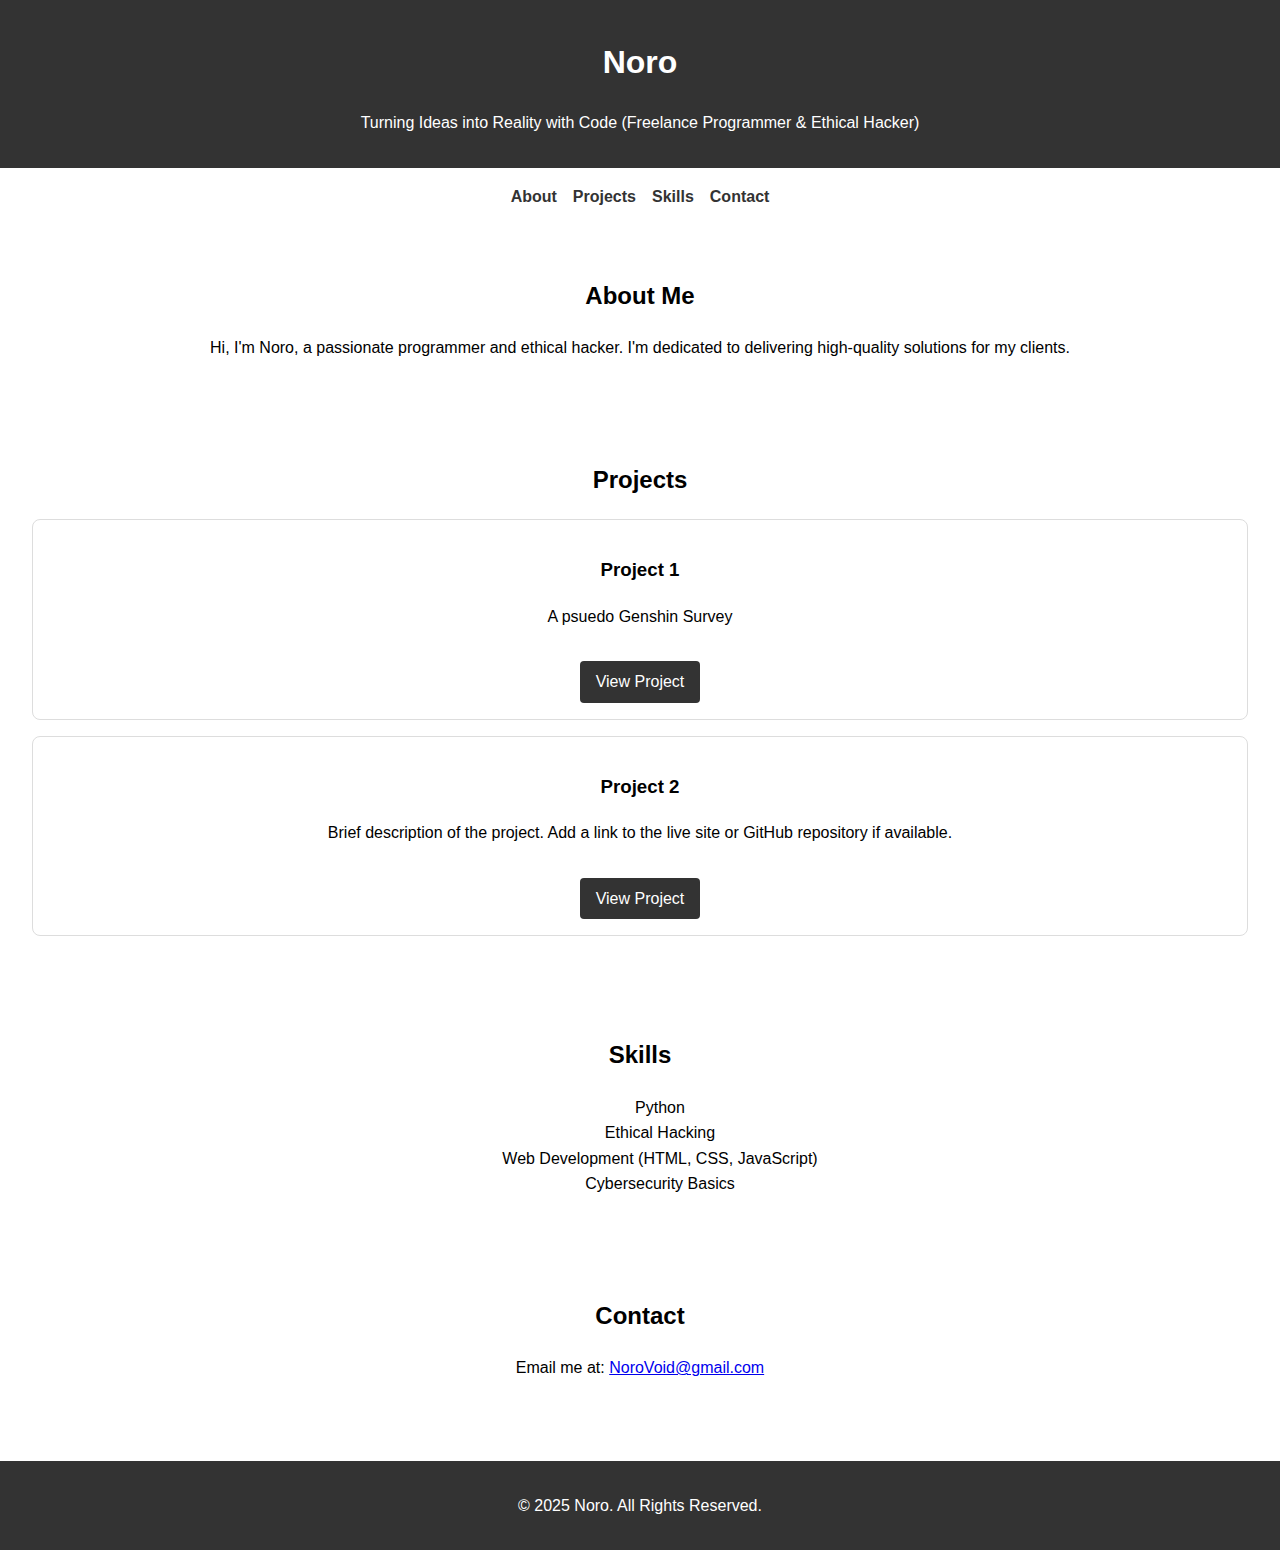
==== index.html @ 0891ad70 "Add files via upload" ====
<!DOCTYPE html>
<html lang="en">
<head>
    <meta charset="UTF-8">
    <meta name="viewport" content="width=device-width, initial-scale=1.0">
    <title>Noro - Portfolio</title>
    <style>
        body {
            font-family: Arial, sans-serif;
            margin: 0;
            padding: 0;
            line-height: 1.6;
        }
        header {
            background: #333;
            color: #fff;
            padding: 1rem 0;
            text-align: center;
        }
        nav {
            display: flex;
            justify-content: center;
            gap: 1rem;
            margin: 1rem 0;
        }
        nav a {
            color: #333;
            text-decoration: none;
            font-weight: bold;
        }
        section {
            padding: 2rem;
            text-align: center;
        }
        #projects .project {
            margin: 1rem 0;
            border: 1px solid #ddd;
            padding: 1rem;
            border-radius: 8px;
        }
        footer {
            background: #333;
            color: #fff;
            text-align: center;
            padding: 1rem 0;
            margin-top: 2rem;
        }
        .btn {
            display: inline-block;
            margin-top: 1rem;
            padding: 0.5rem 1rem;
            background: #333;
            color: #fff;
            text-decoration: none;
            border-radius: 4px;
        }
    </style>
</head>
<body>
    <header>
        <h1>Noro</h1>
        <p>Turning Ideas into Reality with Code (Freelance Programmer & Ethical Hacker)</p>
    </header>

    <nav>
        <a href="#about">About</a>
        <a href="#projects">Projects</a>
        <a href="#skills">Skills</a>
        <a href="#contact">Contact</a>
    </nav>

    <section id="about">
        <h2>About Me</h2>
        <p>Hi, I'm Noro, a passionate programmer and ethical hacker. I'm dedicated to delivering high-quality solutions for my clients.</p>
    </section>

    <section id="projects">
        <h2>Projects</h2>
        <div class="project">
            <h3>Project 1</h3>
            <p>A psuedo Genshin Survey</p>
            <a href="../freecodecamp projects/Survey project/SurveryForm.html" target="_blank" class="btn">View Project</a>
        </div>
        <div class="project">
            <h3>Project 2</h3>
            <p>Brief description of the project. Add a link to the live site or GitHub repository if available.</p>
            <a href="#" class="btn">View Project</a>
        </div>
    </section>

    <section id="skills">
        <h2>Skills</h2>
        <ul style="list-style: none;">
            <li>Python</li>
            <li>Ethical Hacking</li>
            <li>Web Development (HTML, CSS, JavaScript)</li>
            <li>Cybersecurity Basics</li>
        </ul>
    </section>

    <section id="contact">
        <h2>Contact</h2>
        <p>Email me at: <a href="mailto:forsakenvoid00@gmail.com">NoroVoid@gmail.com</a></p>
    </section>

    <footer>
        <p>&copy; 2025 Noro. All Rights Reserved.</p>
    </footer>
</body>
</html>
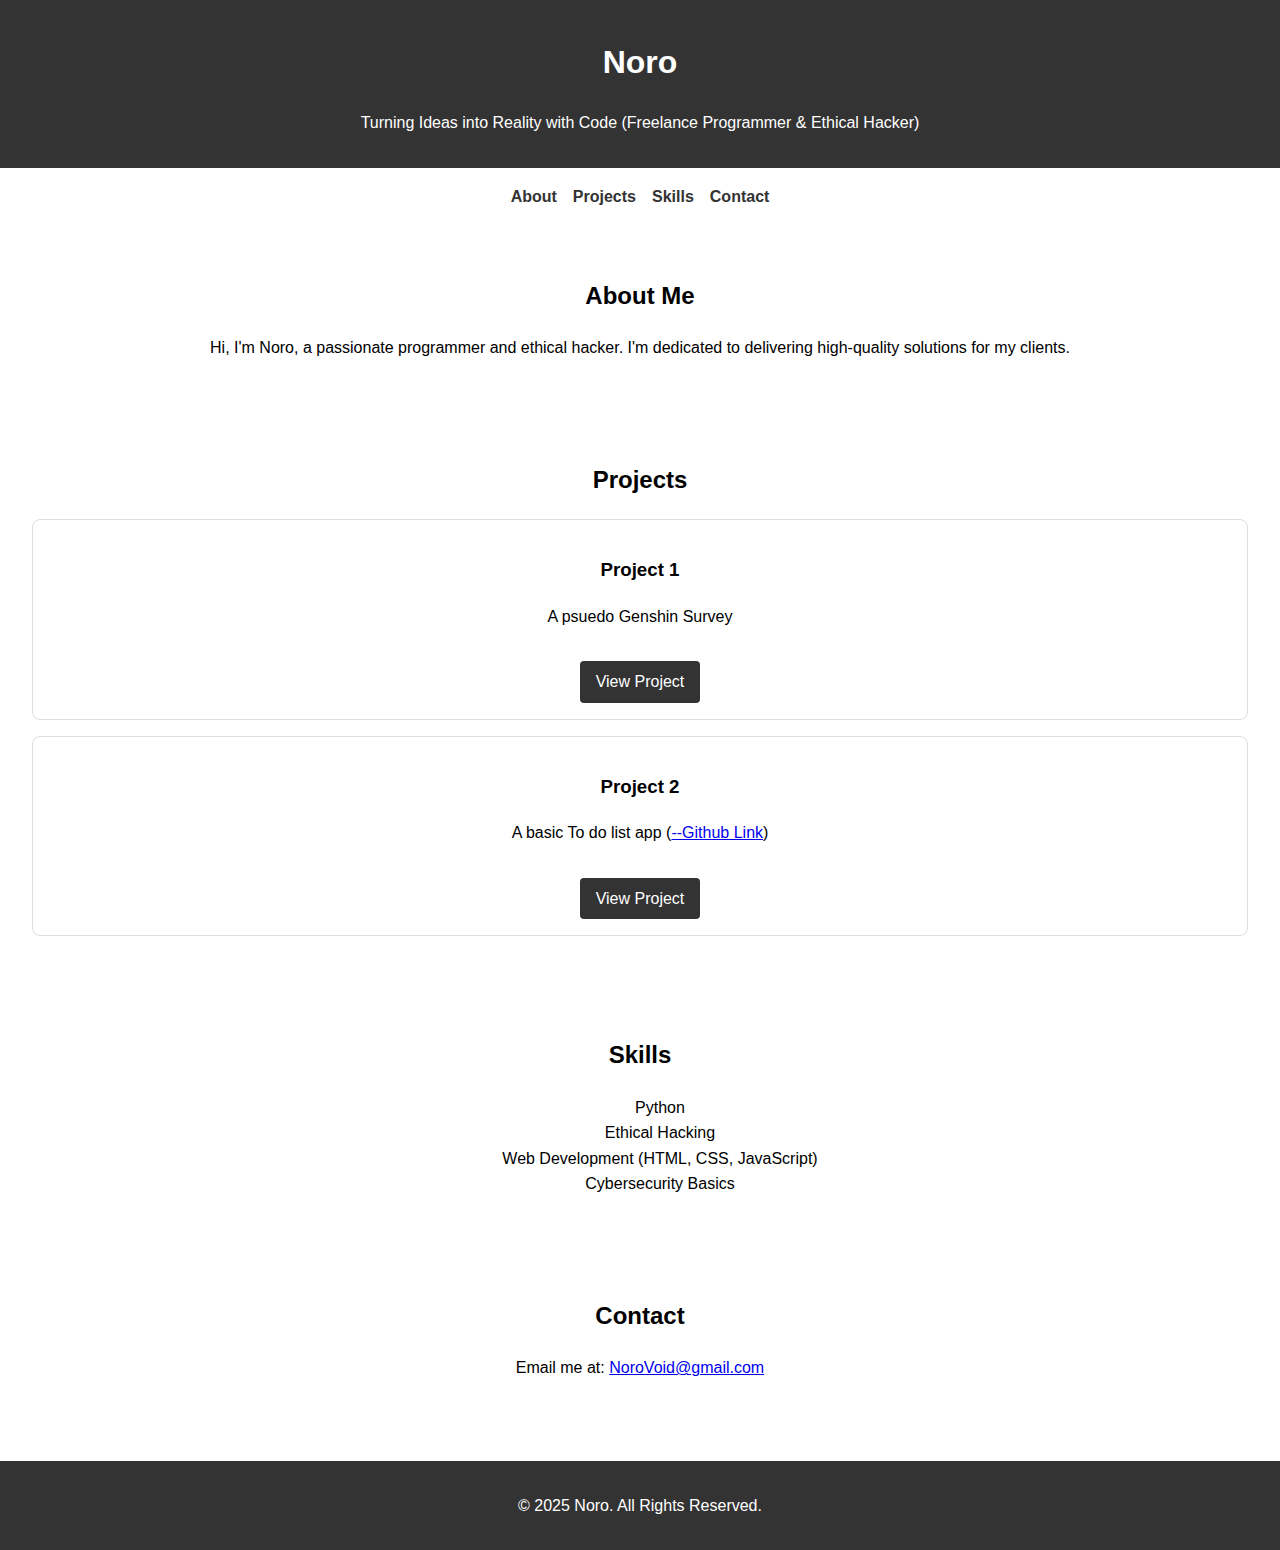
==== commit 0dec31de: "Update index.html" ====
--- a/index.html
+++ b/index.html
@@ -79,12 +79,12 @@
         <div class="project">
             <h3>Project 1</h3>
             <p>A psuedo Genshin Survey</p>
-            <a href="../freecodecamp projects/Survey project/SurveryForm.html" target="_blank" class="btn">View Project</a>
+            <a href="https://noro-void.github.io/Genshin-psuedo-Survey/" target="_blank" class="btn">View Project</a>
         </div>
         <div class="project">
             <h3>Project 2</h3>
-            <p>Brief description of the project. Add a link to the live site or GitHub repository if available.</p>
-            <a href="#" class="btn">View Project</a>
+            <p>A basic To do list app (<a href="https://github.com/Noro-void/ToDoListApp">--Github Link</a>)</p>
+            <a href="https://todolistapp-ikda.onrender.com/" class="btn">View Project</a>
         </div>
     </section>
 
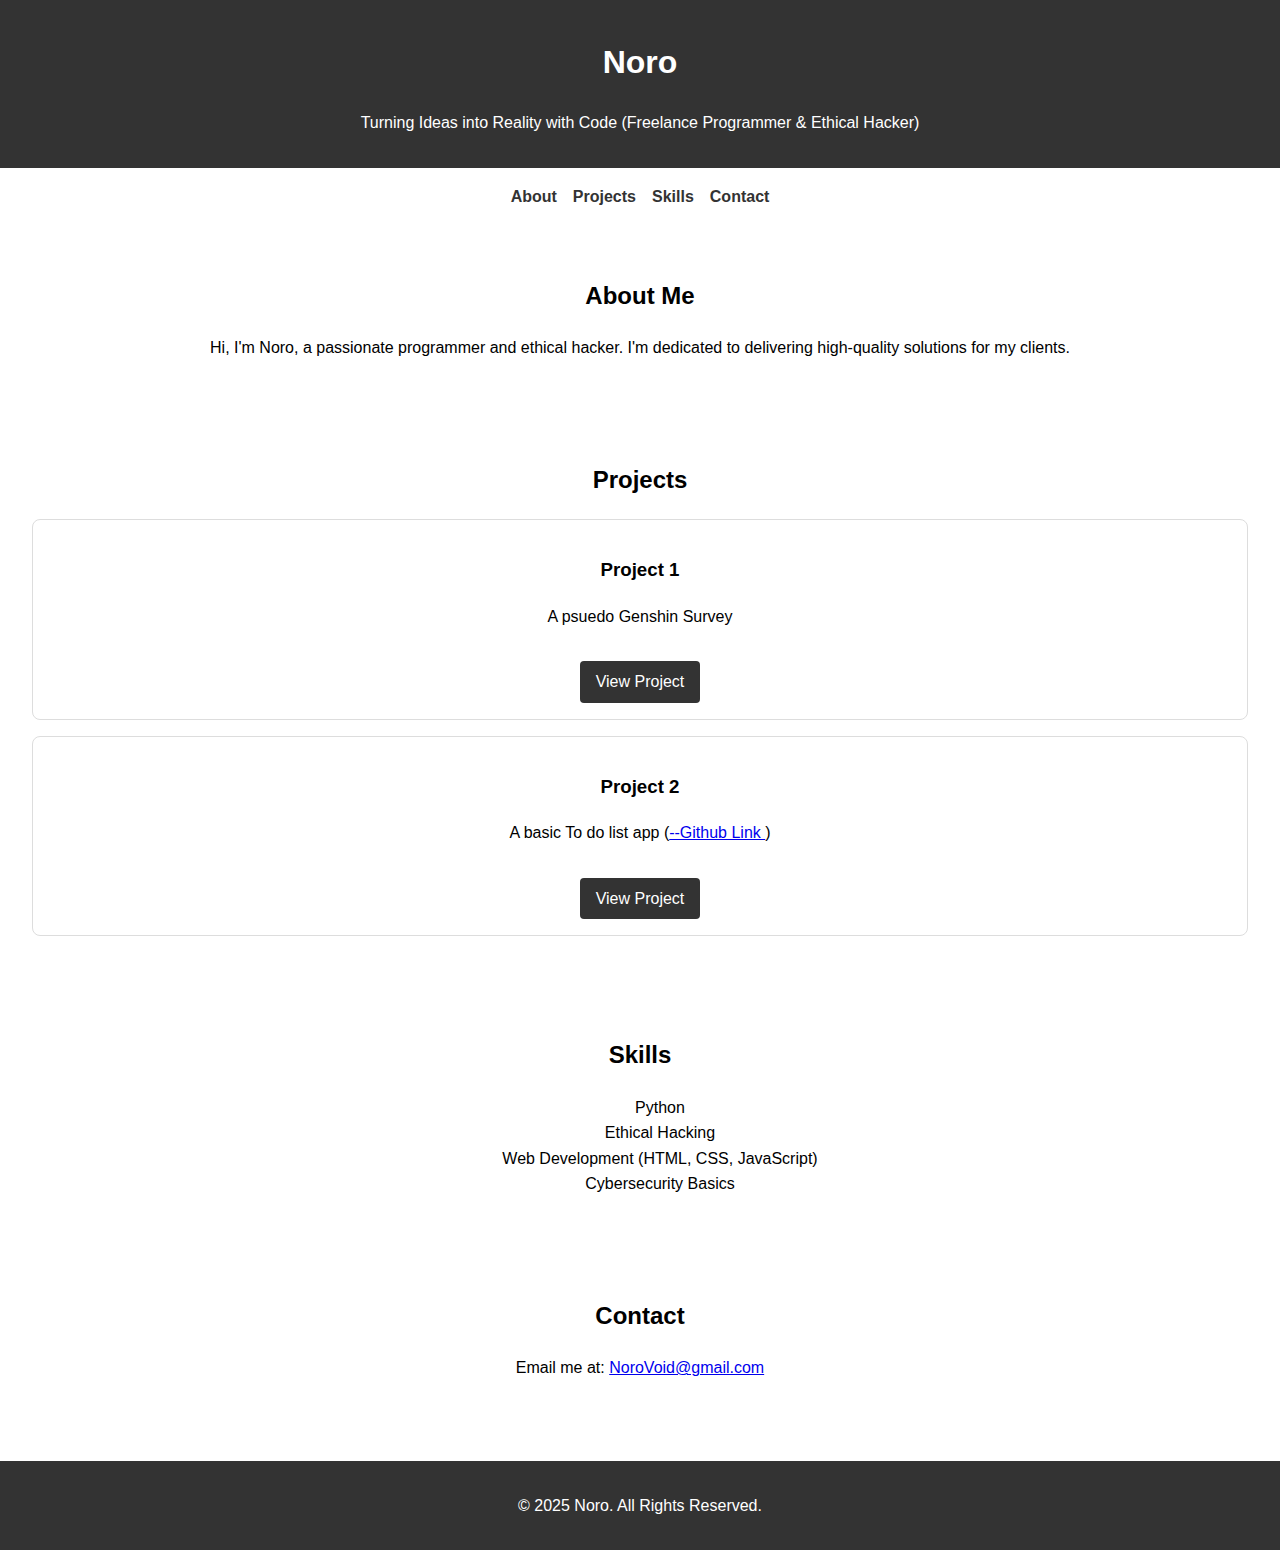
==== commit dc392086: "Update index.html" ====
--- a/index.html
+++ b/index.html
@@ -83,8 +83,8 @@
         </div>
         <div class="project">
             <h3>Project 2</h3>
-            <p>A basic To do list app (<a href="https://github.com/Noro-void/ToDoListApp">--Github Link</a>)</p>
-            <a href="https://todolistapp-ikda.onrender.com/" class="btn">View Project</a>
+            <p>A basic To do list app (<a href="https://github.com/Noro-void/ToDoListApp" target="_blank">--Github Link </a>)</p>
+            <a href="https://todolistapp-ikda.onrender.com/ target="_blank" class="btn">View Project</a>
         </div>
     </section>
 
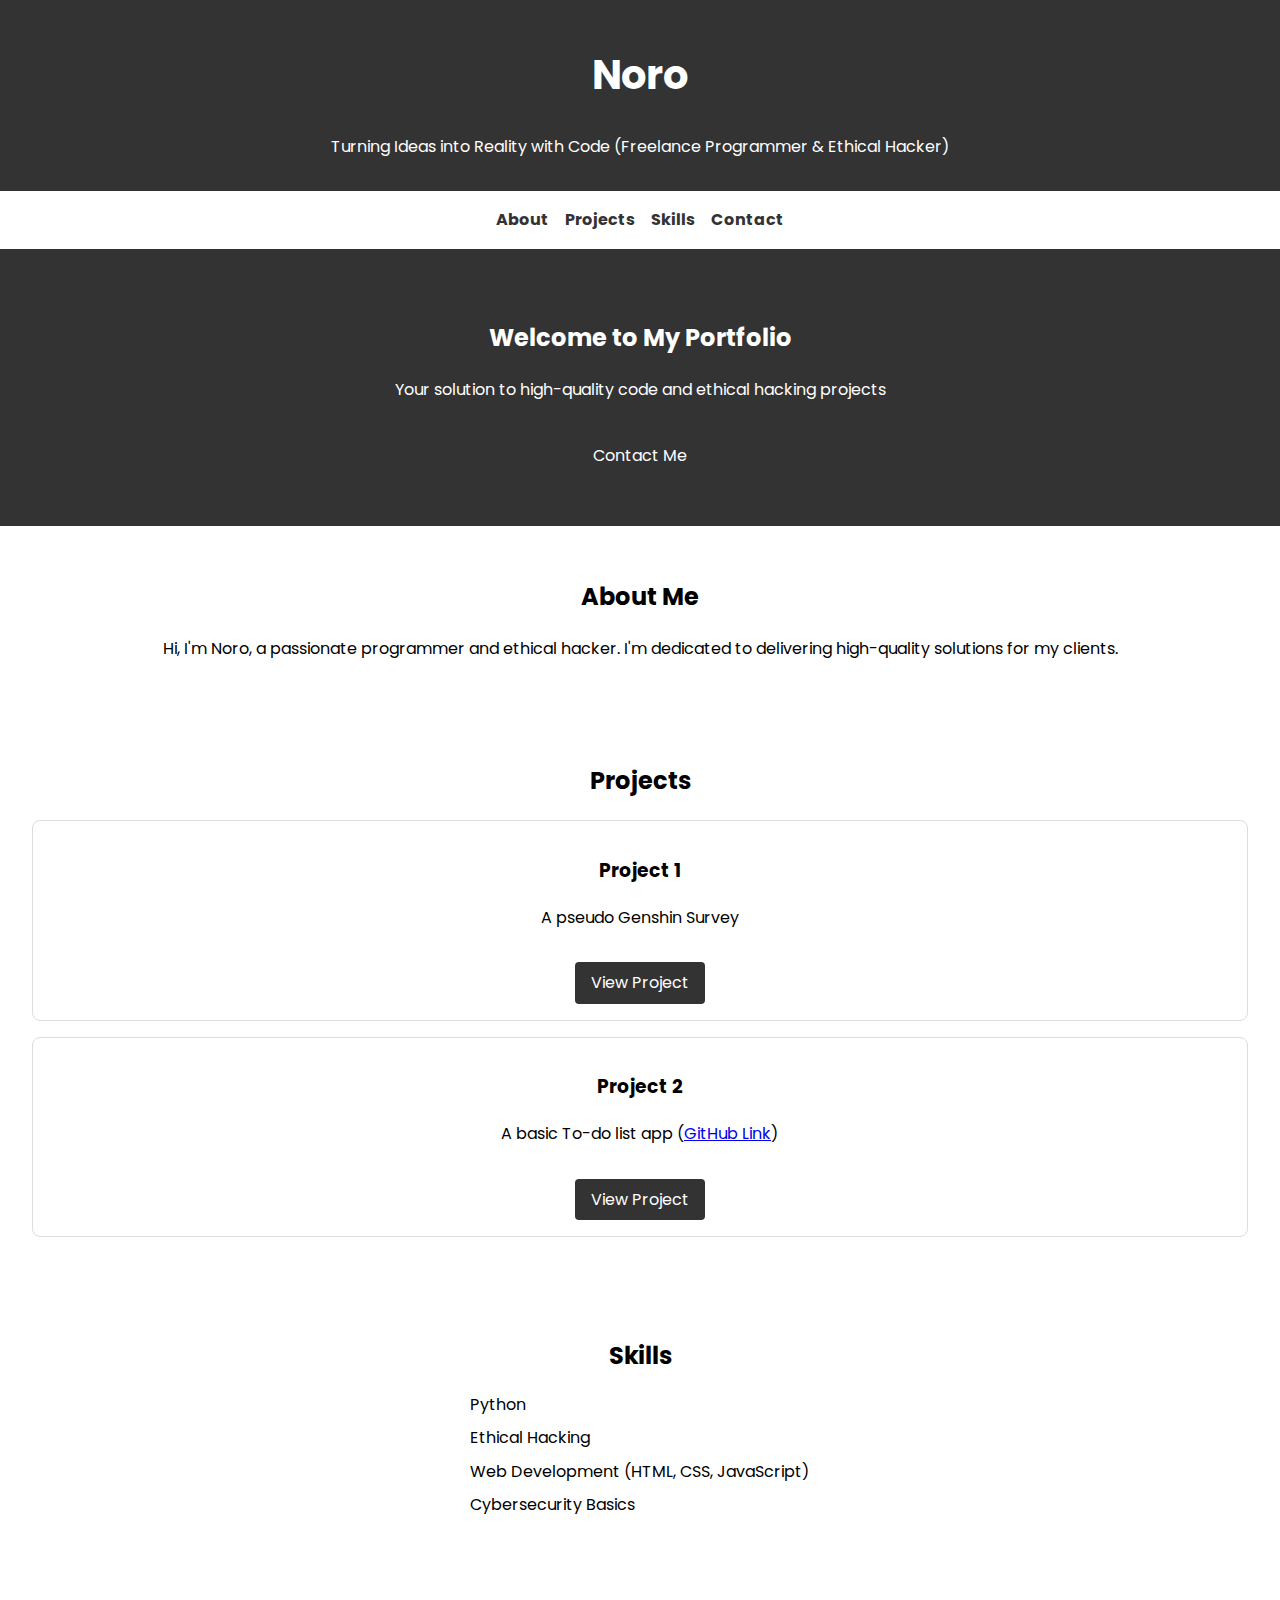
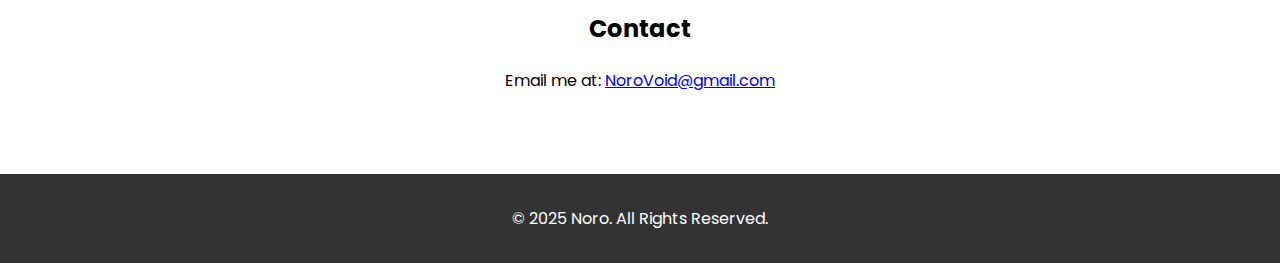
==== commit 25c92135: "Add files via upload" ====
--- a/index.html
+++ b/index.html
@@ -3,10 +3,14 @@
 <head>
     <meta charset="UTF-8">
     <meta name="viewport" content="width=device-width, initial-scale=1.0">
+    <meta name="description" content="Portfolio of Noro - Freelance Programmer & Ethical Hacker">
+    <meta name="keywords" content="freelancer, programming, ethical hacking, portfolio, Noro">
+    <meta name="author" content="Noro">
     <title>Noro - Portfolio</title>
+    <link href="https://fonts.googleapis.com/css2?family=Poppins:wght@300;400;600&display=swap" rel="stylesheet">
     <style>
         body {
-            font-family: Arial, sans-serif;
+            font-family: 'Poppins', sans-serif;
             margin: 0;
             padding: 0;
             line-height: 1.6;
@@ -16,6 +20,9 @@
             color: #fff;
             padding: 1rem 0;
             text-align: center;
+        }
+        header h1 {
+            font-size: 2.5rem;
         }
         nav {
             display: flex;
@@ -54,7 +61,31 @@
             text-decoration: none;
             border-radius: 4px;
         }
+    
+        /* Fix for aligning Skills section */
+        #skills h2 {
+            margin-bottom: 1rem; /* Adds space below the heading */
+        }
+    
+        #skills ul {
+            list-style: none;
+            padding: 0;
+            margin: 0; /* Remove default margin */
+            display: inline-block; /* Align list with the heading */
+            text-align: left; /* Align text to the left */
+        }
+    
+        #skills li {
+            margin-bottom: 0.5rem; /* Adds space between list items */
+        }
+    
+        @media (max-width: 768px) {
+            nav {
+                flex-direction: column;
+            }
+        }
     </style>
+    
 </head>
 <body>
     <header>
@@ -69,6 +100,12 @@
         <a href="#contact">Contact</a>
     </nav>
 
+    <section id="hero" style="background: #333; color: white; padding: 50px 0; text-align: center;">
+        <h2>Welcome to My Portfolio</h2>
+        <p>Your solution to high-quality code and ethical hacking projects</p>
+        <a href="#contact" class="btn">Contact Me</a>
+    </section>
+
     <section id="about">
         <h2>About Me</h2>
         <p>Hi, I'm Noro, a passionate programmer and ethical hacker. I'm dedicated to delivering high-quality solutions for my clients.</p>
@@ -78,13 +115,13 @@
         <h2>Projects</h2>
         <div class="project">
             <h3>Project 1</h3>
-            <p>A psuedo Genshin Survey</p>
+            <p>A pseudo Genshin Survey</p>
             <a href="https://noro-void.github.io/Genshin-psuedo-Survey/" target="_blank" class="btn">View Project</a>
         </div>
         <div class="project">
             <h3>Project 2</h3>
-            <p>A basic To do list app (<a href="https://github.com/Noro-void/ToDoListApp" target="_blank">--Github Link </a>)</p>
-            <a href="https://todolistapp-ikda.onrender.com/ target="_blank" class="btn">View Project</a>
+            <p>A basic To-do list app (<a href="https://github.com/Noro-void/ToDoListApp" target="_blank">GitHub Link</a>)</p>
+            <a href="https://todolistapp-ikda.onrender.com/" target="_blank" class="btn">View Project</a>
         </div>
     </section>
 
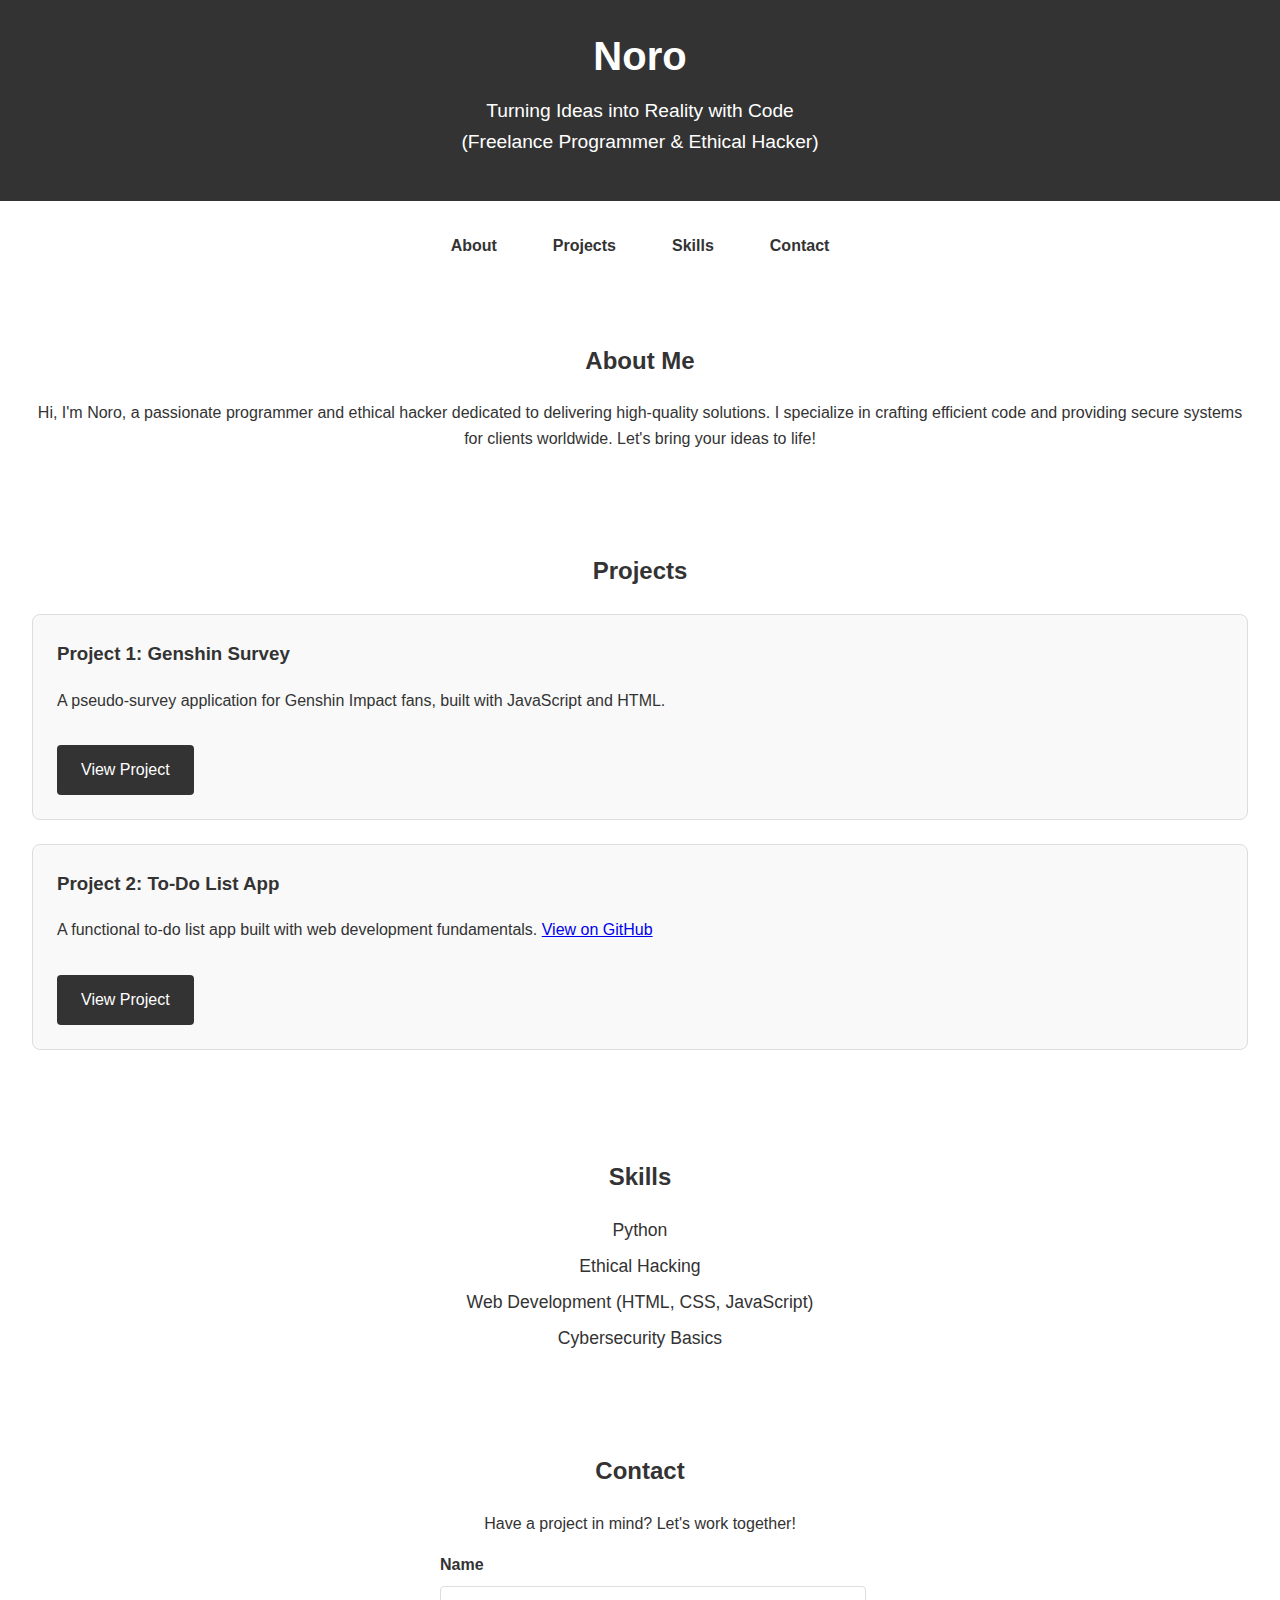
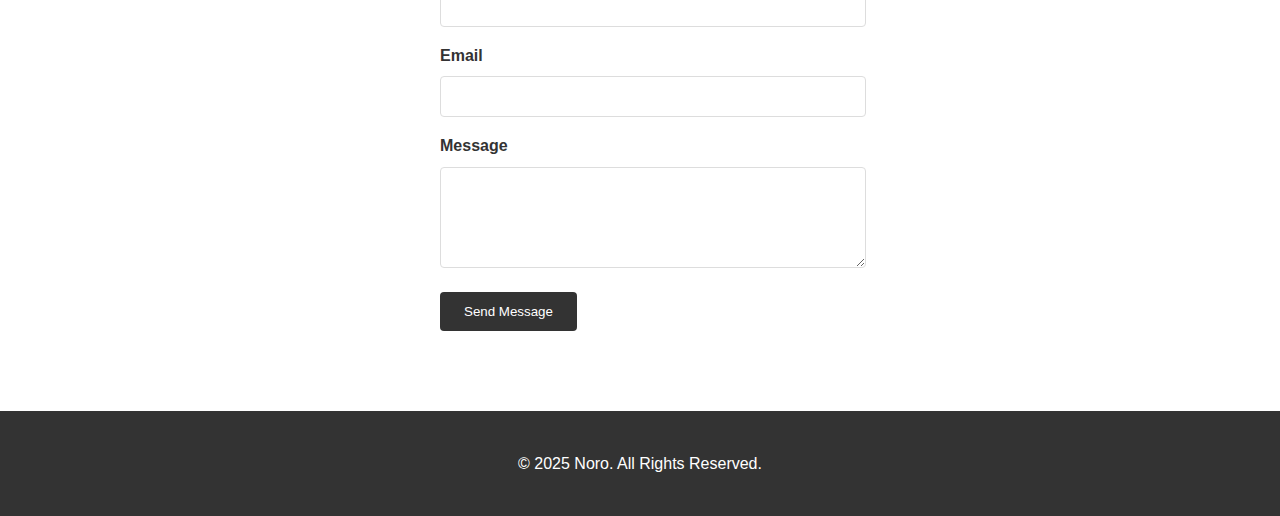
==== commit d10d296e: "Add files via upload" ====
--- a/index.html
+++ b/index.html
@@ -3,94 +3,123 @@
 <head>
     <meta charset="UTF-8">
     <meta name="viewport" content="width=device-width, initial-scale=1.0">
-    <meta name="description" content="Portfolio of Noro - Freelance Programmer & Ethical Hacker">
-    <meta name="keywords" content="freelancer, programming, ethical hacking, portfolio, Noro">
-    <meta name="author" content="Noro">
     <title>Noro - Portfolio</title>
-    <link href="https://fonts.googleapis.com/css2?family=Poppins:wght@300;400;600&display=swap" rel="stylesheet">
     <style>
         body {
-            font-family: 'Poppins', sans-serif;
+            font-family: Arial, sans-serif;
             margin: 0;
             padding: 0;
             line-height: 1.6;
+            color: #333;
         }
         header {
             background: #333;
             color: #fff;
-            padding: 1rem 0;
+            padding: 1.5rem 0;
             text-align: center;
         }
         header h1 {
+            margin: 0;
             font-size: 2.5rem;
+        }
+        header p {
+            font-size: 1.2rem;
+            margin-top: 0.5rem;
         }
         nav {
             display: flex;
             justify-content: center;
-            gap: 1rem;
-            margin: 1rem 0;
+            gap: 1.5rem;
+            margin: 1.5rem 0;
         }
         nav a {
             color: #333;
             text-decoration: none;
             font-weight: bold;
+            padding: 0.5rem 1rem;
+            border-radius: 4px;
+        }
+        nav a:hover {
+            background: #ddd;
         }
         section {
             padding: 2rem;
             text-align: center;
         }
         #projects .project {
-            margin: 1rem 0;
+            margin: 1.5rem 0;
             border: 1px solid #ddd;
-            padding: 1rem;
+            padding: 1.5rem;
             border-radius: 8px;
+            background: #f9f9f9;
+            text-align: left;
+        }
+        #projects .project h3 {
+            margin-top: 0;
         }
         footer {
             background: #333;
             color: #fff;
             text-align: center;
-            padding: 1rem 0;
+            padding: 1.5rem 0;
             margin-top: 2rem;
         }
         .btn {
             display: inline-block;
             margin-top: 1rem;
-            padding: 0.5rem 1rem;
+            padding: 0.75rem 1.5rem;
             background: #333;
             color: #fff;
             text-decoration: none;
             border-radius: 4px;
         }
-    
-        /* Fix for aligning Skills section */
-        #skills h2 {
-            margin-bottom: 1rem; /* Adds space below the heading */
+        .btn:hover {
+            background: #555;
         }
-    
         #skills ul {
             list-style: none;
             padding: 0;
-            margin: 0; /* Remove default margin */
-            display: inline-block; /* Align list with the heading */
-            text-align: left; /* Align text to the left */
         }
-    
         #skills li {
-            margin-bottom: 0.5rem; /* Adds space between list items */
+            font-size: 1.1rem;
+            margin: 0.5rem 0;
         }
-    
-        @media (max-width: 768px) {
-            nav {
-                flex-direction: column;
-            }
+        .contact-form {
+            margin-top: 1rem;
+            text-align: left;
+            max-width: 400px;
+            margin: 1rem auto;
+        }
+        .contact-form label {
+            display: block;
+            margin-bottom: 0.5rem;
+            font-weight: bold;
+        }
+        .contact-form input,
+        .contact-form textarea {
+            width: 100%;
+            padding: 0.75rem;
+            margin-bottom: 1rem;
+            border: 1px solid #ddd;
+            border-radius: 4px;
+        }
+        .contact-form button {
+            padding: 0.75rem 1.5rem;
+            background: #333;
+            color: #fff;
+            border: none;
+            border-radius: 4px;
+            cursor: pointer;
+        }
+        .contact-form button:hover {
+            background: #555;
         }
     </style>
-    
 </head>
 <body>
     <header>
         <h1>Noro</h1>
-        <p>Turning Ideas into Reality with Code (Freelance Programmer & Ethical Hacker)</p>
+        <p>Turning Ideas into Reality with Code <br>(Freelance Programmer & Ethical Hacker)</p>
     </header>
 
     <nav>
@@ -100,34 +129,28 @@
         <a href="#contact">Contact</a>
     </nav>
 
-    <section id="hero" style="background: #333; color: white; padding: 50px 0; text-align: center;">
-        <h2>Welcome to My Portfolio</h2>
-        <p>Your solution to high-quality code and ethical hacking projects</p>
-        <a href="#contact" class="btn">Contact Me</a>
-    </section>
-
     <section id="about">
         <h2>About Me</h2>
-        <p>Hi, I'm Noro, a passionate programmer and ethical hacker. I'm dedicated to delivering high-quality solutions for my clients.</p>
+        <p>Hi, I'm Noro, a passionate programmer and ethical hacker dedicated to delivering high-quality solutions. I specialize in crafting efficient code and providing secure systems for clients worldwide. Let's bring your ideas to life!</p>
     </section>
 
     <section id="projects">
         <h2>Projects</h2>
         <div class="project">
-            <h3>Project 1</h3>
-            <p>A pseudo Genshin Survey</p>
+            <h3>Project 1: Genshin Survey</h3>
+            <p>A pseudo-survey application for Genshin Impact fans, built with JavaScript and HTML.</p>
             <a href="https://noro-void.github.io/Genshin-psuedo-Survey/" target="_blank" class="btn">View Project</a>
         </div>
         <div class="project">
-            <h3>Project 2</h3>
-            <p>A basic To-do list app (<a href="https://github.com/Noro-void/ToDoListApp" target="_blank">GitHub Link</a>)</p>
+            <h3>Project 2: To-Do List App</h3>
+            <p>A functional to-do list app built with web development fundamentals. <a href="https://github.com/Noro-void/ToDoListApp" target="_blank">View on GitHub</a></p>
             <a href="https://todolistapp-ikda.onrender.com/" target="_blank" class="btn">View Project</a>
         </div>
     </section>
 
     <section id="skills">
         <h2>Skills</h2>
-        <ul style="list-style: none;">
+        <ul>
             <li>Python</li>
             <li>Ethical Hacking</li>
             <li>Web Development (HTML, CSS, JavaScript)</li>
@@ -137,7 +160,21 @@
 
     <section id="contact">
         <h2>Contact</h2>
-        <p>Email me at: <a href="mailto:forsakenvoid00@gmail.com">NoroVoid@gmail.com</a></p>
+        <p>Have a project in mind? Let's work together!</p>
+        <div class="contact-form">
+            <form action="https://formspree.io/f/xrbezovv" method="POST">
+                <label for="name">Name</label>
+                <input type="text" id="name" name="name" required>
+
+                <label for="email">Email</label>
+                <input type="email" id="email" name="email" required>
+
+                <label for="message">Message</label>
+                <textarea id="message" name="message" rows="5" required></textarea>
+
+                <button type="submit">Send Message</button>
+            </form>
+        </div>
     </section>
 
     <footer>
